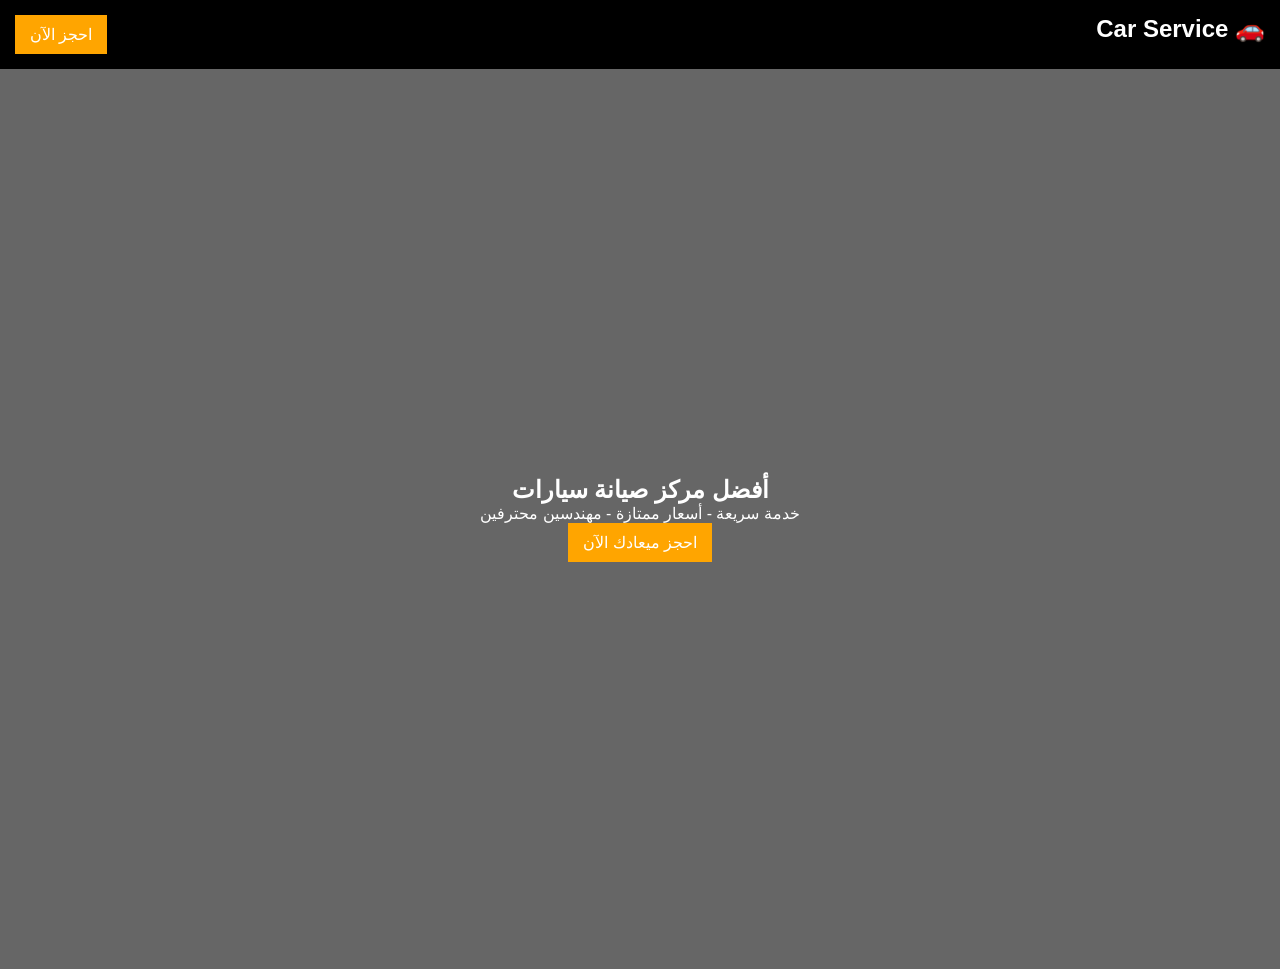
==== index.html @ 428067c3 "Add files via upload" ====
<!DOCTYPE html>
<html lang="ar">

<head>
    <meta charset="UTF-8">
    <title>Car Service</title>
    <link rel="stylesheet" href="style.css">
</head>

<body>

    <header class="navbar">
        <h2>🚗 Car Service</h2>
        <a href="booking.html" class="btn">احجز الآن</a>
    </header>

    <section class="hero">
        <div class="overlay">
            <h1>أفضل مركز صيانة سيارات</h1>
            <p>خدمة سريعة - أسعار ممتازة - مهندسين محترفين</p>
            <a href="booking.html" class="btn">احجز ميعادك الآن</a>
        </div>
    </section>

</body>

</html>
---- style.css ----
* {
    margin: 0;
    padding: 0;
    font-family: Arial;
}

body {
    direction: rtl;
}

/* Navbar */
.navbar {
    display: flex;
    justify-content: space-between;
    padding: 15px;
    background: black;
    color: white;
}

.btn {
    background: orange;
    padding: 10px 15px;
    color: white;
    text-decoration: none;
}

/* Hero */
.hero {
    height: 100vh;
    background: url('https://images.unsplash.com/photo-1580273916550-e323be2ae537') no-repeat center/cover;
}

.overlay {
    background: rgba(0, 0, 0, 0.6);
    height: 100%;
    color: white;
    display: flex;
    flex-direction: column;
    justify-content: center;
    align-items: center;
}

/* Booking Page */
.booking {
    height: 100vh;
    background: url('https://images.unsplash.com/photo-1605559424843-9e4c228bf1c2') no-repeat center/cover;
    text-align: center;
    color: white;
    padding-top: 50px;
}

form {
    margin-top: 20px;
}

input,
select {
    display: block;
    width: 80%;
    margin: 10px auto;
    padding: 10px;
}

button {
    background: green;
    color: white;
    padding: 10px;
    border: none;
}

/* Responsive */
@media (max-width: 768px) {
    .overlay h1 {
        font-size: 24px;
    }
}
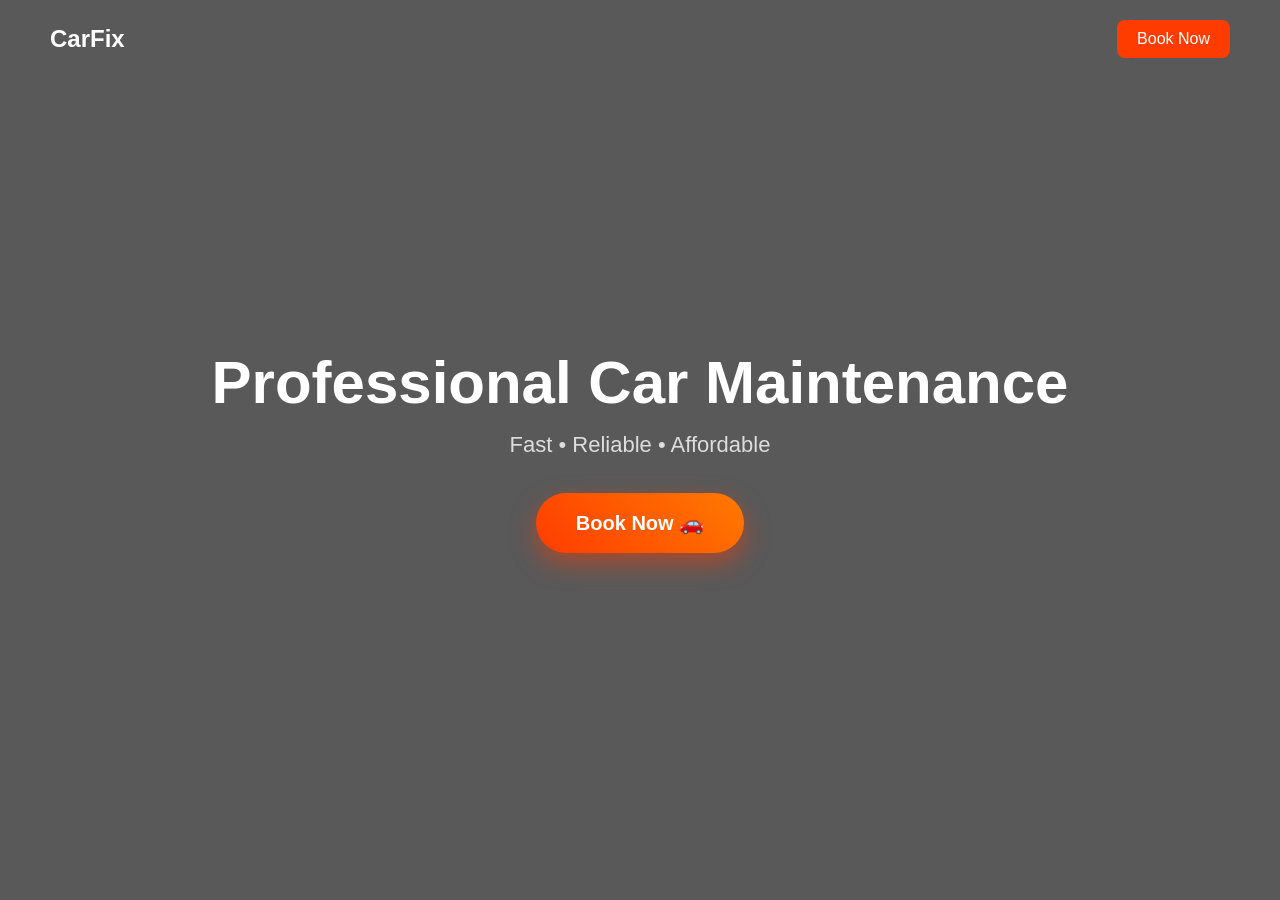
==== commit dea94bc4: "Add files via upload" ====
--- a/index.html
+++ b/index.html
@@ -1,24 +1,29 @@
 <!DOCTYPE html>
-<html lang="ar">
+<html lang="en">
 
 <head>
     <meta charset="UTF-8">
-    <title>Car Service</title>
+    <meta name="viewport" content="width=device-width, initial-scale=1.0">
+    <title>CarFix</title>
+
     <link rel="stylesheet" href="style.css">
 </head>
 
 <body>
 
-    <header class="navbar">
-        <h2>🚗 Car Service</h2>
-        <a href="booking.html" class="btn">احجز الآن</a>
-    </header>
+    <nav class="navbar">
+        <h2>CarFix</h2>
+        <a href="booking.html" class="btn-nav">Book Now</a>
+    </nav>
 
     <section class="hero">
-        <div class="overlay">
-            <h1>أفضل مركز صيانة سيارات</h1>
-            <p>خدمة سريعة - أسعار ممتازة - مهندسين محترفين</p>
-            <a href="booking.html" class="btn">احجز ميعادك الآن</a>
+        <div class="hero-content">
+            <h1>Professional Car Maintenance</h1>
+            <p>Fast • Reliable • Affordable</p>
+
+            <a href="booking.html" class="btn-hero">
+                Book Now 🚗
+            </a>
         </div>
     </section>
 
--- a/style.css
+++ b/style.css
@@ -1,76 +1,232 @@
+/* =========================
+   RESET
+========================= */
 * {
     margin: 0;
     padding: 0;
-    font-family: Arial;
-}
-
-body {
-    direction: rtl;
-}
-
-/* Navbar */
+    box-sizing: border-box;
+    font-family: 'Segoe UI', sans-serif;
+}
+
+/* =========================
+   NAVBAR
+========================= */
 .navbar {
+    position: absolute;
+    width: 100%;
+    padding: 20px 50px;
     display: flex;
     justify-content: space-between;
-    padding: 15px;
-    background: black;
-    color: white;
-}
-
-.btn {
-    background: orange;
-    padding: 10px 15px;
-    color: white;
+    align-items: center;
+    color: #fff;
+    z-index: 10;
+}
+
+.btn-nav {
+    background: #ff3c00;
+    padding: 10px 20px;
+    border-radius: 8px;
     text-decoration: none;
-}
-
-/* Hero */
+    color: #fff;
+    transition: 0.3s;
+}
+
+.btn-nav:hover {
+    background: #ff5e2b;
+}
+
+/* =========================
+   HERO SECTION
+========================= */
 .hero {
     height: 100vh;
-    background: url('https://images.unsplash.com/photo-1580273916550-e323be2ae537') no-repeat center/cover;
-}
-
-.overlay {
-    background: rgba(0, 0, 0, 0.6);
-    height: 100%;
-    color: white;
+    background: url("https://images.unsplash.com/photo-1503376780353-7e6692767b70") center/cover;
     display: flex;
-    flex-direction: column;
     justify-content: center;
     align-items: center;
-}
-
-/* Booking Page */
-.booking {
+    text-align: center;
+    position: relative;
+}
+
+.hero::before {
+    content: "";
+    position: absolute;
+    width: 100%;
+    height: 100%;
+    background: rgba(0, 0, 0, 0.65);
+}
+
+.hero-content {
+    position: relative;
+    color: #fff;
+}
+
+.hero h1 {
+    font-size: 60px;
+    font-weight: bold;
+}
+
+.hero p {
+    font-size: 22px;
+    margin: 15px 0;
+    color: #ddd;
+}
+
+/* =========================
+   HERO BUTTON
+========================= */
+.btn-hero {
+    display: inline-block;
+    margin-top: 20px;
+    padding: 18px 40px;
+    font-size: 20px;
+    font-weight: bold;
+    color: #fff;
+    background: linear-gradient(45deg, #ff3c00, #ff7a00);
+    border-radius: 50px;
+    text-decoration: none;
+    transition: 0.4s;
+    box-shadow: 0 10px 25px rgba(255, 60, 0, 0.5);
+}
+
+.btn-hero:hover {
+    transform: translateY(-6px) scale(1.05);
+    box-shadow: 0 15px 35px rgba(255, 60, 0, 0.8);
+}
+
+/* =========================
+   BOOKING PAGE
+========================= */
+.booking-page {
     height: 100vh;
-    background: url('https://images.unsplash.com/photo-1605559424843-9e4c228bf1c2') no-repeat center/cover;
+    display: flex;
+    justify-content: center;
+    align-items: center;
+    background: url("https://images.unsplash.com/photo-1492144534655-ae79c964c9d7") center/cover;
+    position: relative;
+}
+
+.booking-page::before {
+    content: "";
+    position: absolute;
+    width: 100%;
+    height: 100%;
+    background: rgba(0, 0, 0, 0.75);
+}
+
+/* =========================
+   GLASS FORM (REAL EFFECT)
+========================= */
+.form-container {
+    position: relative;
+    z-index: 2;
+    width: 380px;
+    padding: 35px;
+
+    /* Glass Effect */
+    background: rgba(255, 255, 255, 0.08);
+    backdrop-filter: blur(22px);
+    -webkit-backdrop-filter: blur(22px);
+
+    border-radius: 22px;
+
+    border: 1px solid rgba(255, 255, 255, 0.2);
+
+    box-shadow: 0 20px 50px rgba(0, 0, 0, 0.6);
+
     text-align: center;
-    color: white;
-    padding-top: 50px;
-}
-
-form {
-    margin-top: 20px;
-}
-
+    color: #fff;
+}
+
+.form-container h1 {
+    font-size: 28px;
+    margin-bottom: 10px;
+}
+
+.form-container p {
+    font-size: 14px;
+    color: #ccc;
+    margin-bottom: 20px;
+}
+
+/* =========================
+   INPUTS
+========================= */
 input,
 select {
-    display: block;
-    width: 80%;
-    margin: 10px auto;
-    padding: 10px;
-}
-
+    width: 100%;
+    padding: 14px;
+    margin: 10px 0;
+    border: none;
+    border-radius: 10px;
+
+    background: rgba(0, 0, 0, 0.35);
+    color: #fff;
+    font-size: 15px;
+
+    outline: none;
+}
+
+/* Placeholder */
+input::placeholder {
+    color: #bbb;
+}
+
+/* Focus effect */
+input:focus,
+select:focus {
+    border: 1px solid #ff3c00;
+    box-shadow: 0 0 12px rgba(255, 60, 0, 0.5);
+}
+
+/* =========================
+   FIX DROPDOWN (IMPORTANT 🔥)
+========================= */
+select {
+    cursor: pointer;
+}
+
+select option {
+    background: #111;
+    color: #fff;
+}
+
+/* =========================
+   BUTTON
+========================= */
 button {
-    background: green;
-    color: white;
-    padding: 10px;
+    width: 100%;
+    padding: 14px;
+    margin-top: 10px;
     border: none;
-}
-
-/* Responsive */
-@media (max-width: 768px) {
-    .overlay h1 {
-        font-size: 24px;
+    border-radius: 10px;
+    background: #ff3c00;
+    color: #fff;
+    font-size: 16px;
+    cursor: pointer;
+    transition: 0.3s;
+}
+
+button:hover {
+    background: #ff5e2b;
+    transform: scale(1.03);
+}
+
+/* =========================
+   RESPONSIVE
+========================= */
+@media(max-width:600px) {
+
+    .hero h1 {
+        font-size: 38px;
+    }
+
+    .hero p {
+        font-size: 16px;
+    }
+
+    .form-container {
+        width: 90%;
+        padding: 25px;
     }
 }
